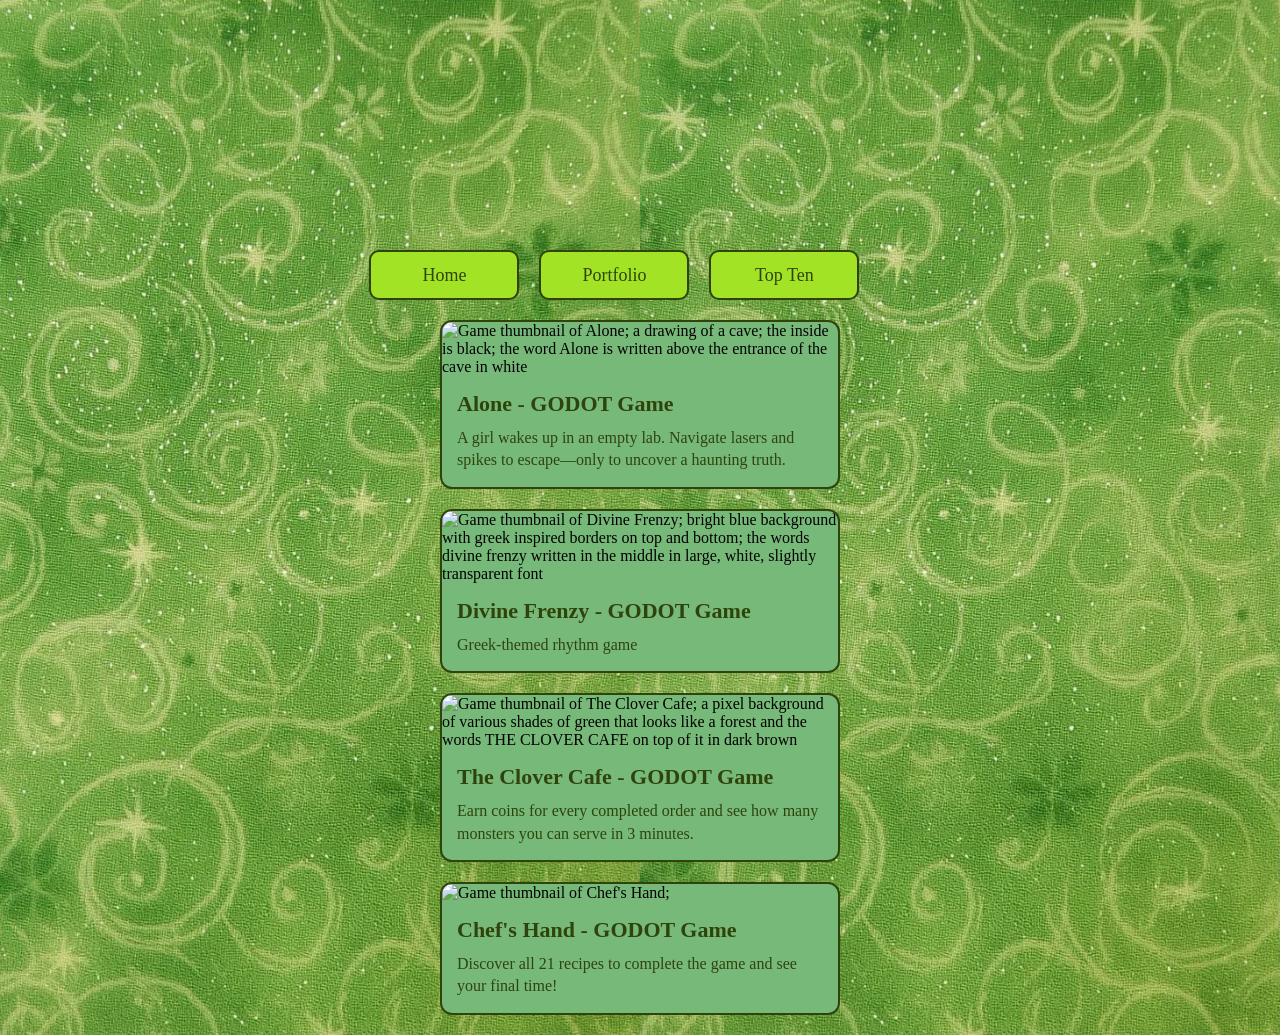
==== portfolio.html @ 078f887b "Added the code; for some reason things went wrong and apparently i have been working on thw worong b" ====
<!DOCTYPE html>
<html lang="en">
<head>
    <meta charset="UTF-8">
    <meta name="viewport" content="width=device-width, initial-scale=1.0">
    <title>Portfolio</title>

    <link rel="stylesheet" href="style.css">
    <script src="main.js" defer></script>
</head>

<body>

    <!-- pushes content down -->
    <div class="projects-spacer"></div>

    <div class="project-card">

        <img src="assets/alone.png" alt="Game thumbnail of Alone; a drawing of a cave; the inside is black; the word Alone is written above the entrance of the cave in white ">

        <div class="project-info">
            <h2>Alone - GODOT Game</h2>
            <p>
                A girl wakes up in an empty lab. Navigate lasers and spikes to escape—only to uncover a haunting truth.
            </p>
        </div>

    </div>

    <div class="project-card">

        <img src="assets/divine_frenzy.png" alt="Game thumbnail of Divine Frenzy; bright blue background with greek inspired borders on top and bottom; the words divine frenzy written in the middle in large, white, slightly transparent font">

        <div class="project-info">
            <h2>Divine Frenzy - GODOT Game</h2>
            <p>
                Greek-themed rhythm game
            </p>
        </div>

    </div>

       <div class="project-card">

        <img src="assets/the_clover_cafe.png" alt="Game thumbnail of The Clover Cafe; a pixel background of various shades of green that looks like a forest and the words THE CLOVER CAFE on top of it in dark brown">

        <div class="project-info">
            <h2>The Clover Cafe - GODOT Game</h2>
            <p>
                Earn coins for every completed order and see how many monsters you can serve in 3 minutes.
            </p>
        </div>
    </div>
    
<div class="project-card">

        <img src="assets/chefs_hand.png" alt="Game thumbnail of Chef's Hand; ">

        <div class="project-info">
            <h2>Chef's Hand - GODOT Game</h2>
            <p>
                Discover all 21 recipes to complete the game and see your final time!
            </p>
        </div>

    </div>



<nav>
    <a href="index.html" class="custom-button">Home</a>
    <a href="portfolio.html" class="custom-button">Portfolio</a>
    <a href="topten.html" class="custom-button">Top Ten</a>
</nav>

</body>
</html>
---- style.css ----
* {
    margin: 0;
    padding: 0;
    box-sizing: border-box;
}

html, body {
    height: auto;
    min-height: 100%;
    overflow-y: auto;
}

body {
    background-image:
        url("assets/homepagebg.png"),
        url("assets/homepagebg.png");
    background-repeat: no-repeat, no-repeat;
    background-size: 50% 100%, 50% 100%;
    background-position: left top, right top;
}

nav {
    position: absolute;
    top: 250px;
    left: 48%;
    transform: translateX(-50%);

    display: flex;
    gap: 20px;

    z-index: 10;
}

nav a {
    text-decoration: none;
}

.page-wrapper {
    width: 900px;
    min-height: 900px;
    margin: 5px auto;
    padding: 10px;
    background-image: url("assets/maincontentpanel.png");
    background-repeat: no-repeat;
    background-size: cover;
    background-position: center;
    display: flex;
    flex-direction: column;
    align-items: center;
}

.pfp-container {
    position: relative;
    width: 300px; 
    height: 375px;
    top: -700px;
    right: -760px;
}

.pfp {
    position: absolute;
    width: 100%;
    height: 100%;
    object-fit: contain;
}

.pfp.hover {
    opacity: 0;
    transition: opacity 0.2s ease;
}

.pfp-container:hover .pfp.hover {
    opacity: 1;
}

.pfp-container:hover .pfp.normal {
    opacity: 0;
}

.custom-button {
    display: inline-flex;
    justify-content: center;
    align-items: center;

    width: 150px;
    height: 50px;

    background-color: #a2e425;
    border: 2px solid #2f440c;
    border-radius: 10px;

    color: #2f440c;
    font-size: 18px;
    text-decoration: none;

    transition: transform 0.2s;
}

.custom-button:hover {
    transform: scale(1.07);
}

.title {
    font-size: 42px;
    color: #1d2b07;
    text-align: center;
    margin-top: 40px;
}

.subtitle {
    font-size: 22px;
    color: #1d2b08;
    text-align: center;
    margin-top: 10px;
}

.about-box {
    width: 400px;   
    margin: 0 auto;     
    text-align: left;
    top: 350px;
    position: absolute;
    left: 32%;
}

.about-box p {
    font-size: 16px;
    color: #192507;
    line-height: 1.5;   
}

.project-card {
    width: 400px;
    margin: 20px auto;

    background-color: rgb(119, 185, 120);
    border: 2px solid #2f440c;
    border-radius: 12px;

    overflow: hidden;
}

.project-card img {
    width: 100%;
    height: auto;
    display: block;
}

.project-info {
    padding: 15px;
}

.project-info h2 {
    font-size: 22px;
    color: #2f440c;
    margin-bottom: 10px;
}

.project-info p {
    font-size: 16px;
    color: #2f440c;
    line-height: 1.4;
}

.projects-spacer {
    height: 300px;
}

.video-games {
    width: 400px;   
    margin: 0 auto;     
    text-align: left;
    top: 575px;
    position: absolute;
    left: 40%;
}

.video-games p {
    font-size: 16px;
    color: #192507;
    line-height: 1.5;   
}
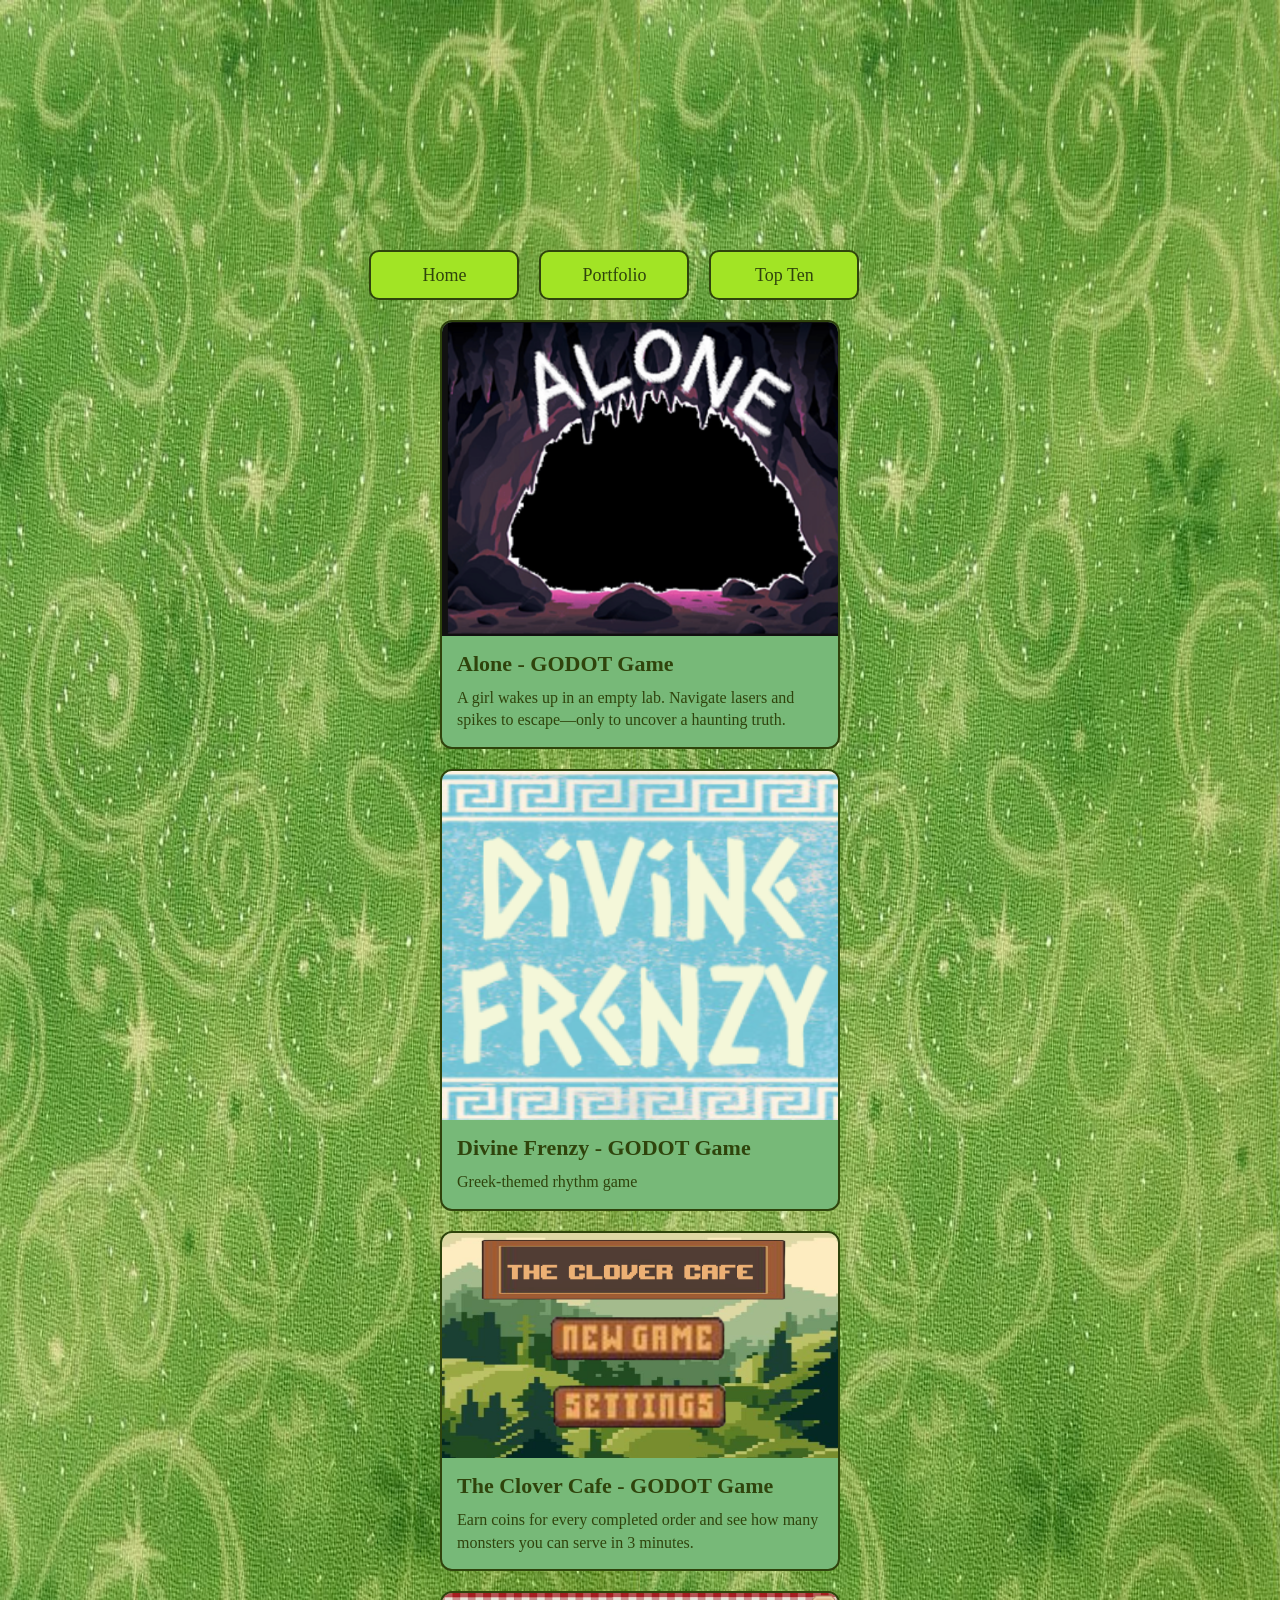
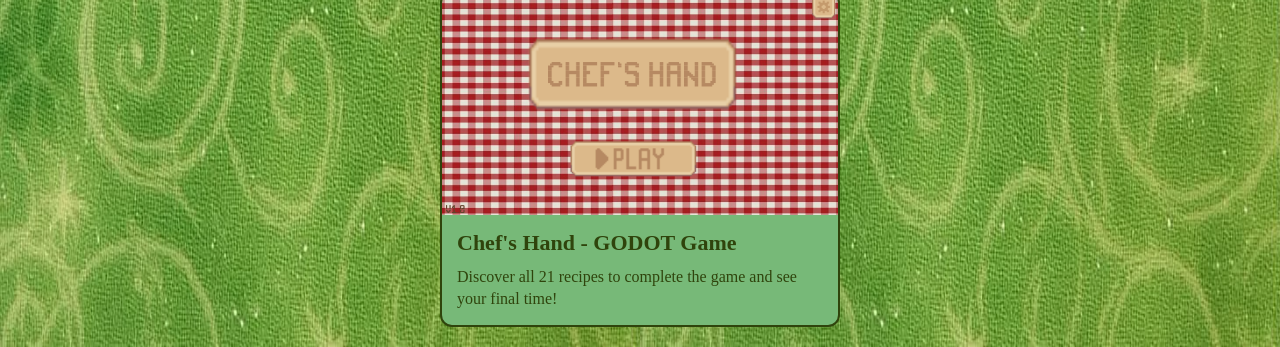
==== commit d1b69ca0: "Cleaned everything up; got rid of any unnessary code or files" ====
--- a/portfolio.html
+++ b/portfolio.html
@@ -10,8 +10,6 @@
 </head>
 
 <body>
-
-    <!-- pushes content down -->
     <div class="projects-spacer"></div>
 
     <div class="project-card">
